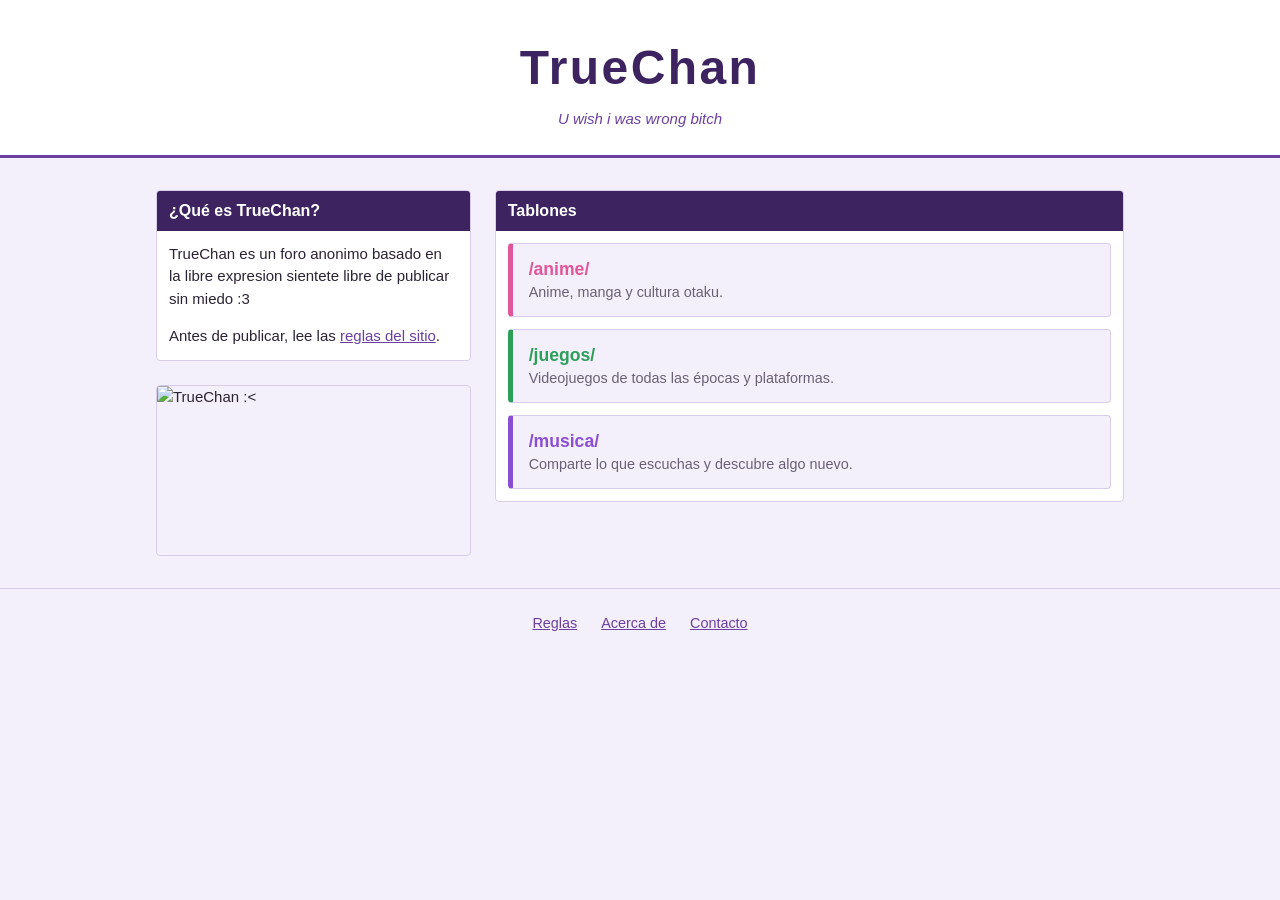
==== index.html @ 0655dd9c "Página de inicio de TrueChan Version 1.0" ====
<!DOCTYPE html>
<!-- lang="es" le dice al navegador y a lectores de pantalla que la página está en español -->
<html lang="es">
<head>
  <!-- Codificación de caracteres: permite usar tildes, ñ y ¿? sin problemas -->
  <meta charset="UTF-8">
  <!-- Hace que la página se adapte al ancho real del móvil (necesario para la media query) -->
  <meta name="viewport" content="width=device-width, initial-scale=1.0">
  <title>TrueChan — U wish i was wrong bitch</title>
  <!-- Enlazamos la hoja de estilos externa -->
  <link rel="stylesheet" href="styles.css">
</head>
<body>

  <!-- ===== BANNER ===== -->
  <!-- <header> es la cabecera de la página: logo/nombre y lema -->
  <header class="banner">
    <h1 class="banner-nombre">TrueChan</h1>
    <p class="banner-lema">U wish i was wrong bitch</p>
  </header>

  <!-- ===== CONTENIDO PRINCIPAL ===== -->
  <!-- <main> contiene lo principal de la página. La clase "grid" lo divide en dos columnas -->
  <main class="grid">

    <!-- Columna izquierda: un contenedor que apila dos cajas una encima de otra.
         Sin él, la caja nueva caería en otra fila del grid principal. -->
    <div class="columna">

    <!-- Primera caja: "caja con encabezado" -->
    <!-- <section> agrupa contenido relacionado con su propio título -->
    <section class="caja">
      <h2 class="caja-titulo">¿Qué es TrueChan?</h2>
      <div class="caja-cuerpo">
        <p>
         TrueChan es un foro anonimo basado en la libre expresion
          sientete libre de publicar sin miedo :3
        </p>
        <p>Antes de publicar, lee las <a href="/reglas">reglas del sitio</a>.</p>
      </div>
    </section>

    <!-- Segunda caja: vacía, para una imagen. Mide lo mismo que la de arriba.
         <figure> es la etiqueta semántica para imágenes (y otros contenidos ilustrativos).
         Para poner tu imagen, borra el comentario de abajo y cambia la ruta:
         <img src="imagenes/mi-imagen.png" alt="Describe aquí lo que muestra la imagen">
         El "alt" es obligatorio: lo leen los lectores de pantalla y se muestra si la imagen falla. -->
    <figure class="caja caja-imagen">
     <img src="https://media4.giphy.com/media/v1.Y2lkPTc5MGI3NjExanp6YTQwdWRsMWh0MG5zYTI3dnRqenlkd25pMmg5djcwZjF3dzIwdyZlcD12MV9pbnRlcm5hbF9naWZfYnlfaWQmY3Q9Zw/lkbNG2zqzHZUA/giphy.gif" alt="TrueChan :<">
    </figure>
    </div>



    <!-- Columna derecha: la misma caja reutilizada, ahora con los tablones -->
    <section class="caja">
      <h2 class="caja-titulo">Tablones</h2>
      <!-- <nav> porque estas tarjetas sirven para navegar a otras secciones del sitio -->
      <nav class="caja-cuerpo tablones" aria-label="Lista de tablones">

        <!-- Cada tarjeta es un <a> entero: se puede hacer clic en cualquier parte.
             La clase tablero-* solo define el color de acento (ver styles.css) -->
        <a class="tarjeta tablero-anime" href="/anime/">
          <span class="tarjeta-nombre">/anime/</span>
          <span class="tarjeta-desc">Anime, manga y cultura otaku.</span>
        </a>

        <a class="tarjeta tablero-juegos" href="/juegos/">
          <span class="tarjeta-nombre">/juegos/</span>
          <span class="tarjeta-desc">Videojuegos de todas las épocas y plataformas.</span>
        </a>

        <a class="tarjeta tablero-musica" href="/musica/">
          <span class="tarjeta-nombre">/musica/</span>
          <span class="tarjeta-desc">Comparte lo que escuchas y descubre algo nuevo.</span>
        </a>

      </nav>
    </section>

  </main>

  <!-- ===== PIE DE PÁGINA ===== -->
  <footer class="pie">
    <nav aria-label="Enlaces del sitio">
      <a href="/reglas">Reglas</a>
      <a href="/acerca">Acerca de</a>
      <a href="/contacto">Contacto</a>
    </nav>
  </footer>

</body>
</html>
---- styles.css ----
/* =========================================================
   1. VARIABLES GLOBALES
   :root es la raíz del documento. Las variables (--nombre)
   definidas aquí se pueden usar en todo el CSS con var(--nombre).
   Así, si quieres cambiar un color, lo cambias en un solo sitio.
   ========================================================= */
:root {
  --fondo: #f4f0fb;          /* lavanda muy suave para el fondo */
  --superficie: #ffffff;     /* fondo claro de las cajas */
  --morado: #6b3fa0;         /* acento principal */
  --morado-oscuro: #3d2360;  /* barras de título y banner */
  --texto: #2b2233;          /* texto principal (casi negro) */
  --texto-suave: #6a6075;    /* texto secundario */
  --borde: #d9cdea;          /* bordes finos */
  --acento: var(--morado);   /* acento por defecto; cada tablón lo cambia */
}

/* =========================================================
   2. ESTILOS BASE
   ========================================================= */

/* box-sizing: border-box hace que padding y borde se incluyan
   en el ancho del elemento. Evita sorpresas al medir cajas. */
*,
*::before,
*::after {
  box-sizing: border-box;
}

body {
  margin: 0;
  background: var(--fondo);
  color: var(--texto);
  /* Fuentes del sistema, sencillas, como un imageboard clásico */
  font-family: Verdana, Arial, Helvetica, sans-serif;
  font-size: 15px;
  line-height: 1.5;
}

a {
  color: var(--morado);
}

a:hover {
  color: var(--morado-oscuro);
}

/* =========================================================
   3. BANNER (header)
   ========================================================= */
.banner {
  text-align: center;
  padding: 2rem 1rem 1.5rem;
  border-bottom: 3px solid var(--morado);
  background: var(--superficie);
}

.banner-nombre {
  margin: 0;
  font-size: 3rem;            /* nombre grande */
  color: var(--morado-oscuro);
  letter-spacing: 0.05em;
}

.banner-lema {
  margin: 0.25rem 0 0;
  font-style: italic;
  color: var(--morado);
}

/* =========================================================
   4. GRID PRINCIPAL (main)
   display: grid convierte al contenedor en una cuadrícula.
   grid-template-columns: 1fr 2fr = dos columnas; la derecha
   ocupa el doble que la izquierda (fr = "fracción" del espacio).
   gap = separación entre columnas y filas.
   ========================================================= */
.grid {
  display: grid;
  grid-template-columns: 1fr 2fr;
  gap: 1.5rem;
  max-width: 1000px;          /* no se estira infinito en pantallas grandes */
  margin: 2rem auto;          /* "auto" a los lados = centrado */
  padding: 0 1rem;
  align-items: start;         /* cada caja mide lo que su contenido, no se estira */
}

/* Media query: estas reglas solo se aplican si la pantalla
   mide menos de 768px (móviles). Pasamos a una sola columna. */
@media (max-width: 767px) {
  .grid {
    grid-template-columns: 1fr;
  }

  .banner-nombre {
    font-size: 2.25rem;
  }
}

/* =========================================================
   5. COMPONENTE REUTILIZABLE: "caja con encabezado"
   Se define una sola vez. Cualquier elemento con estas clases
   tendrá el mismo aspecto: barra oscura arriba, cuerpo claro.
   ========================================================= */
.caja {
  background: var(--superficie);
  border: 1px solid var(--borde);
  border-radius: 4px;
  overflow: hidden;           /* recorta la barra para respetar las esquinas redondeadas */
}

.caja-titulo {
  margin: 0;
  padding: 0.5rem 0.75rem;
  background: var(--morado-oscuro);
  color: #ffffff;
  font-size: 1rem;
}

.caja-cuerpo {
  padding: 0.75rem;
}

/* Quita el margen extra del primer y último párrafo dentro de la caja */
.caja-cuerpo > :first-child { margin-top: 0; }
.caja-cuerpo > :last-child  { margin-bottom: 0; }

/* =========================================================
   5b. COLUMNA IZQUIERDA + CAJA DE IMAGEN
   ========================================================= */

/* La columna es un grid de una sola columna.
   grid-auto-rows: 1fr hace que TODAS las filas midan lo mismo:
   la más alta marca la altura y las demás se igualan a ella.
   Por eso la caja de imagen mide igual que "¿Qué es TrueChan?". */
.columna {
  display: grid;
  grid-auto-rows: 1fr;
  gap: 1.5rem;
}

.caja-imagen {
  margin: 0;                  /* <figure> trae márgenes por defecto; los quitamos */
  position: relative;         /* punto de referencia para posicionar la imagen dentro */
  background: transparent;    /* sin relleno: solo se ve el contorno */
  border: 1px solid var(--borde);  /* mismo contorno que las otras cajas */
}

/* La imagen llena la caja sin cambiar su tamaño.
   position: absolute + inset: 0 la estira a los 4 bordes de la caja,
   así una imagen enorme no hace crecer la caja.
   object-fit: cover la recorta para rellenar sin deformarse. */
.caja-imagen img {
  position: absolute;
  inset: 0;
  width: 100%;
  height: 100%;
  object-fit: cover;
}

/* =========================================================
   6. TARJETAS DE TABLONES
   ========================================================= */

/* Contenedor de las tarjetas: las apila con separación */
.tablones {
  display: flex;
  flex-direction: column;
  gap: 0.75rem;
}

/* Cada clase de tablón solo redefine la variable --acento.
   Las variables CSS se "heredan", así que todo lo que use
   var(--acento) dentro de esa tarjeta tomará su color. */
.tablero-anime  { --acento: #e0569b; }  /* rosa */
.tablero-juegos { --acento: #2e9e5b; }  /* verde */
.tablero-musica { --acento: #8a4fd1; }  /* morado */

.tarjeta {
  display: block;             /* el <a> ocupa todo el ancho, no solo el texto */
  padding: 0.75rem 1rem;
  background: var(--fondo);
  border: 1px solid var(--borde);
  border-left: 5px solid var(--acento);   /* el borde de color del tablón */
  border-radius: 4px;
  color: var(--texto);
  text-decoration: none;      /* quita el subrayado típico de los enlaces */
  /* transition anima suavemente los cambios del :hover */
  transition: background-color 0.15s, border-color 0.15s, transform 0.15s;
}

.tarjeta-nombre {
  display: block;
  font-weight: bold;
  font-size: 1.1rem;
  color: var(--acento);
}

.tarjeta-desc {
  display: block;
  color: var(--texto-suave);
  font-size: 0.9rem;
}

/* :hover = cuando el ratón está encima.
   :focus-visible = cuando se llega con el teclado (Tab), para accesibilidad. */
.tarjeta:hover,
.tarjeta:focus-visible {
  background: var(--superficie);
  border-color: var(--acento);            /* todo el borde toma el color del tablón */
  color: var(--texto);
  transform: translateX(4px);             /* pequeño desplazamiento a la derecha */
  outline: none;
}

/* =========================================================
   7. PIE DE PÁGINA (footer)
   ========================================================= */
.pie {
  text-align: center;
  padding: 1.5rem 1rem;
  border-top: 1px solid var(--borde);
  font-size: 0.9rem;
}

.pie nav {
  display: flex;
  justify-content: center;
  flex-wrap: wrap;            /* en pantallas muy estrechas los enlaces bajan de línea */
  gap: 1.5rem;
}
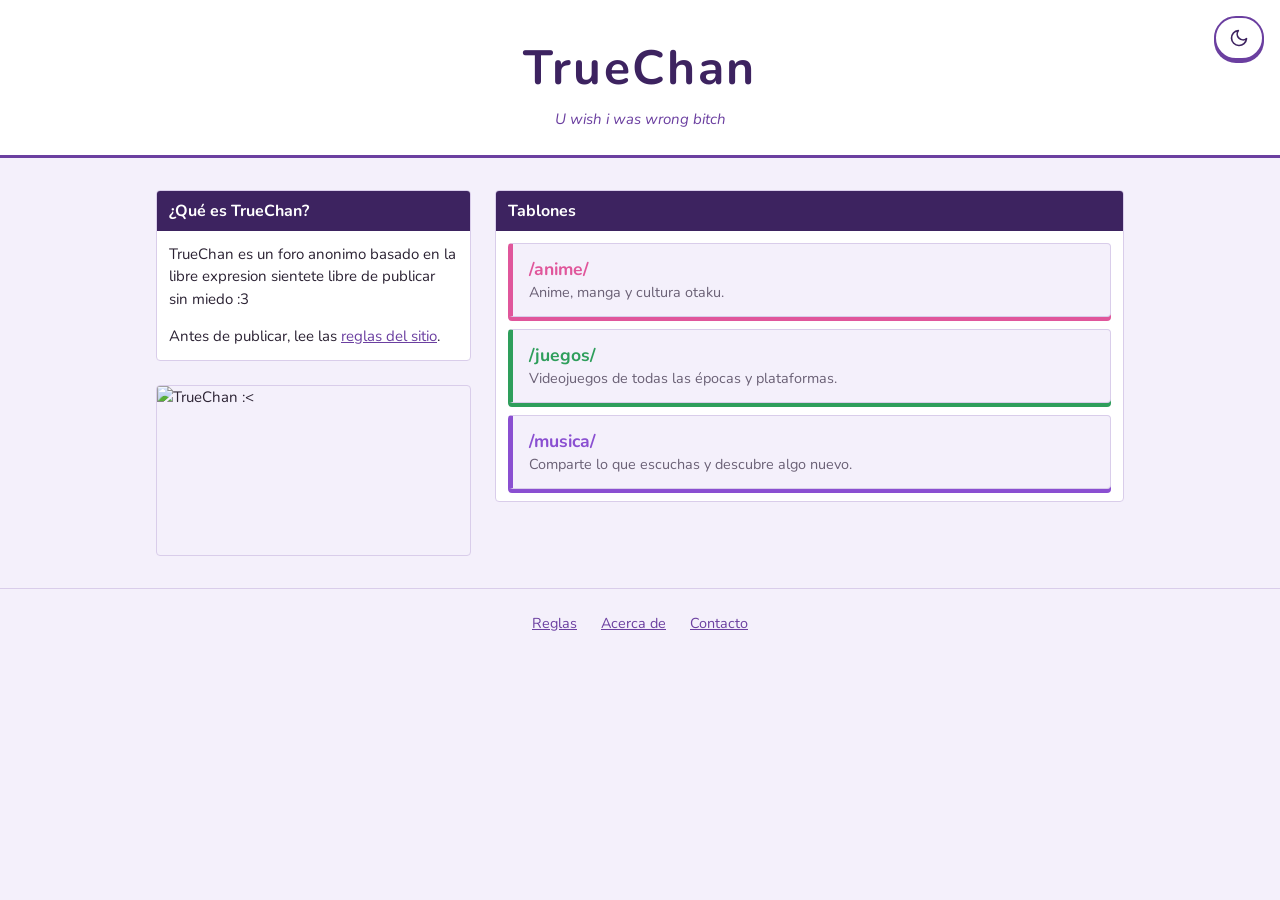
==== commit cd10aa8d: "Creacion de tablones version 1.1 Co-Authored-By: Claude Opus 5.5 <noreply@anthropic.com>" ====
--- a/index.html
+++ b/index.html
@@ -9,12 +9,36 @@
   <title>TrueChan — U wish i was wrong bitch</title>
   <!-- Enlazamos la hoja de estilos externa -->
   <link rel="stylesheet" href="styles.css">
+  <!-- Sin defer a propósito: aplica el tema ANTES de pintar la página,
+       así no se ve un destello del tema equivocado -->
+  <script src="js/tema.js"></script>
 </head>
 <body>
 
   <!-- ===== BANNER ===== -->
   <!-- <header> es la cabecera de la página: logo/nombre y lema -->
   <header class="banner">
+    <!-- Botón de tema. type="button" = no envía formularios.
+         Los SVG son decorativos (aria-hidden); el nombre del botón
+         para lectores de pantalla es el texto de .boton-tema-texto,
+         que el JavaScript cambia según el tema. -->
+    <button type="button" id="boton-tema" class="boton-tema">
+      <span class="boton-tema-iconos" aria-hidden="true">
+        <!-- Luna -->
+        <svg class="icono-luna" viewBox="0 0 24 24" width="20" height="20" fill="none"
+             stroke="currentColor" stroke-width="2" stroke-linecap="round" stroke-linejoin="round">
+          <path d="M21 12.79A9 9 0 1 1 11.21 3 7 7 0 0 0 21 12.79z"/>
+        </svg>
+        <!-- Sol -->
+        <svg class="icono-sol" viewBox="0 0 24 24" width="20" height="20" fill="none"
+             stroke="currentColor" stroke-width="2" stroke-linecap="round" stroke-linejoin="round">
+          <circle cx="12" cy="12" r="4"/>
+          <path d="M12 2v2M12 20v2M4.93 4.93l1.41 1.41M17.66 17.66l1.41 1.41M2 12h2M20 12h2M4.93 19.07l1.41-1.41M17.66 6.34l1.41-1.41"/>
+        </svg>
+      </span>
+      <span class="boton-tema-texto">Modo oscuro</span>
+    </button>
+
     <h1 class="banner-nombre">TrueChan</h1>
     <p class="banner-lema">U wish i was wrong bitch</p>
   </header>
@@ -60,17 +84,17 @@
 
         <!-- Cada tarjeta es un <a> entero: se puede hacer clic en cualquier parte.
              La clase tablero-* solo define el color de acento (ver styles.css) -->
-        <a class="tarjeta tablero-anime" href="/anime/">
+        <a class="tarjeta tablero-anime" href="anime/index.html">
           <span class="tarjeta-nombre">/anime/</span>
           <span class="tarjeta-desc">Anime, manga y cultura otaku.</span>
         </a>
 
-        <a class="tarjeta tablero-juegos" href="/juegos/">
+        <a class="tarjeta tablero-juegos" href="juegos/index.html">
           <span class="tarjeta-nombre">/juegos/</span>
           <span class="tarjeta-desc">Videojuegos de todas las épocas y plataformas.</span>
         </a>
 
-        <a class="tarjeta tablero-musica" href="/musica/">
+        <a class="tarjeta tablero-musica" href="musica/index.html">
           <span class="tarjeta-nombre">/musica/</span>
           <span class="tarjeta-desc">Comparte lo que escuchas y descubre algo nuevo.</span>
         </a>
--- a/styles.css
+++ b/styles.css
@@ -13,6 +13,65 @@
   --texto-suave: #6a6075;    /* texto secundario */
   --borde: #d9cdea;          /* bordes finos */
   --acento: var(--morado);   /* acento por defecto; cada tablón lo cambia */
+  --barra: var(--morado-oscuro);   /* fondo de las barras de título y botones */
+  --texto-barra: #ffffff;          /* texto encima de esas barras */
+  --titulo: var(--morado-oscuro);  /* color de los títulos grandes */
+  --error: #c0392b;                /* mensajes de error */
+  --greentext: #789922;            /* líneas que empiezan por ">" */
+  /* color-scheme avisa al navegador del tema: así pinta los campos
+     de formulario y las barras de scroll a juego */
+  color-scheme: light;
+}
+
+/* ---------- MODO OSCURO ----------
+   Cuando el JavaScript pone data-tema="oscuro" en <html>,
+   estas variables sustituyen a las de arriba. Como todo el CSS
+   usa var(--...), la página entera cambia de color sola. */
+:root[data-tema="oscuro"] {
+  --fondo: #16111d;          /* casi negro con un toque morado */
+  --superficie: #221a2d;     /* cajas un poco más claras que el fondo */
+  --morado: #b791ea;         /* morado más claro para que se lea sobre oscuro */
+  --texto: #ece6f3;          /* texto casi blanco */
+  --texto-suave: #a99bb8;
+  --borde: #3a2e4a;
+  --barra: #3d2360;
+  --titulo: #d9c6f7;         /* títulos en lavanda clara */
+  --error: #ff7b6b;
+  --greentext: #a8c65a;
+  color-scheme: dark;
+}
+
+/* Los colores de los tablones, un poco más claros en modo oscuro
+   para que no se pierdan sobre el fondo */
+:root[data-tema="oscuro"] .tablero-anime  { --acento: #f07ab5; }
+:root[data-tema="oscuro"] .tablero-juegos { --acento: #4cc47f; }
+:root[data-tema="oscuro"] .tablero-musica { --acento: #a97ff0; }
+
+/* =========================================================
+   1b. FUENTE PROPIA (Nunito)
+   @font-face "registra" una fuente: le damos un nombre y le
+   decimos dónde está el archivo. Después se usa en font-family
+   como cualquier otra. La ruta es relativa a ESTE archivo CSS,
+   por eso funciona también desde /anime/, /juegos/ y /musica/.
+   Servirla desde nuestra web (y no desde Google Fonts) evita
+   que un tercero vea la IP de quien visita TrueChan.
+   ========================================================= */
+@font-face {
+  font-family: "Nunito";
+  src: url("fuentes/nunito.woff2") format("woff2");
+  font-weight: 200 1000;      /* fuente variable: un archivo con todos los grosores */
+  font-style: normal;
+  font-display: swap;         /* mientras carga, muestra el texto con la fuente de respaldo */
+}
+
+/* La misma familia en cursiva: el navegador la elige solo
+   cuando algo lleva font-style: italic (como el lema del banner) */
+@font-face {
+  font-family: "Nunito";
+  src: url("fuentes/nunito-cursiva.woff2") format("woff2");
+  font-weight: 200 1000;
+  font-style: italic;
+  font-display: swap;
 }
 
 /* =========================================================
@@ -31,18 +90,28 @@
   margin: 0;
   background: var(--fondo);
   color: var(--texto);
-  /* Fuentes del sistema, sencillas, como un imageboard clásico */
-  font-family: Verdana, Arial, Helvetica, sans-serif;
+  /* Nunito primero; si fallara, fuentes redondeadas del sistema
+     (ui-rounded = la redondeada de Apple) y al final cualquier sans-serif */
+  font-family: "Nunito", ui-rounded, "Varela Round", Verdana, sans-serif;
   font-size: 15px;
   line-height: 1.5;
 }
 
+/* Al cambiar de tema, los colores se funden en 0.3s en vez de saltar */
+body,
+.banner,
+.caja,
+.hilo,
+.pie {
+  transition: background-color 0.3s, color 0.3s, border-color 0.3s;
+}
+
 a {
   color: var(--morado);
 }
 
 a:hover {
-  color: var(--morado-oscuro);
+  color: var(--titulo);
 }
 
 /* =========================================================
@@ -58,7 +127,7 @@
 .banner-nombre {
   margin: 0;
   font-size: 3rem;            /* nombre grande */
-  color: var(--morado-oscuro);
+  color: var(--titulo);
   letter-spacing: 0.05em;
 }
 
@@ -112,8 +181,8 @@
 .caja-titulo {
   margin: 0;
   padding: 0.5rem 0.75rem;
-  background: var(--morado-oscuro);
-  color: #ffffff;
+  background: var(--barra);
+  color: var(--texto-barra);
   font-size: 1rem;
 }
 
@@ -185,8 +254,12 @@
   border-radius: 4px;
   color: var(--texto);
   text-decoration: none;      /* quita el subrayado típico de los enlaces */
-  /* transition anima suavemente los cambios del :hover */
-  transition: background-color 0.15s, border-color 0.15s, transform 0.15s;
+  /* Sombra sólida (sin difuminar) justo debajo, del color del tablón.
+     Valores: desplazamiento-x desplazamiento-y difuminado color.
+     Hace que la tarjeta parezca un botón con "grosor". */
+  box-shadow: 0 4px 0 var(--acento);
+  /* transition anima suavemente los cambios del :hover y del :active */
+  transition: background-color 0.15s, border-color 0.15s, transform 0.1s, box-shadow 0.1s;
 }
 
 .tarjeta-nombre {
@@ -213,6 +286,27 @@
   outline: none;
 }
 
+/* :active = MIENTRAS el botón del ratón está pulsado sobre la tarjeta.
+   La tarjeta baja 4px (translateY) y la sombra desaparece:
+   parece que el botón se hunde. Al soltar, vuelve a su sitio. */
+.tarjeta:active {
+  transform: translate(4px, 4px);         /* mantiene el desplazamiento del hover y baja */
+  box-shadow: 0 0 0 var(--acento);        /* sombra a 0 = botón "hundido" */
+  transition-duration: 0.05s;             /* hundirse es más rápido que subir */
+}
+
+/* Accesibilidad: si el usuario pidió "reducir movimiento" en su sistema,
+   quitamos los desplazamientos y dejamos solo los cambios de color. */
+@media (prefers-reduced-motion: reduce) {
+  .tarjeta,
+  .tarjeta:hover,
+  .tarjeta:focus-visible,
+  .tarjeta:active {
+    transform: none;
+    transition: background-color 0.15s, border-color 0.15s;
+  }
+}
+
 /* =========================================================
    7. PIE DE PÁGINA (footer)
    ========================================================= */
@@ -229,3 +323,310 @@
   flex-wrap: wrap;            /* en pantallas muy estrechas los enlaces bajan de línea */
   gap: 1.5rem;
 }
+
+/* =========================================================
+   8. PÁGINA DE TABLÓN (anime/index.html y futuros tablones)
+   El <body> lleva la clase tablero-*, así que var(--acento)
+   aquí vale el color del tablón (rosa en /anime/).
+   ========================================================= */
+
+/* El banner del tablón usa el color del tablón en la línea inferior */
+.banner-tablon {
+  border-bottom-color: var(--acento);
+}
+
+.banner-tablon .banner-nombre {
+  color: var(--acento);
+}
+
+.banner-migas {
+  font-size: 0.85rem;
+  color: var(--texto-suave);
+  margin-bottom: 0.5rem;
+}
+
+/* Contenedor principal: una sola columna centrada */
+.tablon {
+  display: grid;
+  gap: 1.5rem;
+  max-width: 1000px;
+  margin: 2rem auto;
+  padding: 0 1rem;
+}
+
+/* ---------- Formulario ----------
+   Grid de 2 columnas: a la izquierda las etiquetas (max-content =
+   lo que mida la etiqueta más larga), a la derecha los campos. */
+.formulario {
+  display: grid;
+  grid-template-columns: max-content 1fr;
+  gap: 0.5rem 0.75rem;        /* separación: filas columnas */
+  align-items: center;
+  max-width: 600px;
+}
+
+.formulario label {
+  font-weight: bold;
+  font-size: 0.9rem;
+}
+
+.formulario input[type="text"],
+.formulario textarea {
+  width: 100%;
+  padding: 0.4rem 0.5rem;
+  border: 1px solid var(--borde);
+  border-radius: 4px;
+  font: inherit;              /* los campos no heredan la fuente por defecto */
+  color: var(--texto);
+  background: var(--superficie);
+}
+
+.formulario textarea {
+  min-height: 6rem;
+  resize: vertical;           /* solo se puede estirar hacia abajo */
+}
+
+/* Borde de color al escribir en un campo */
+.formulario input:focus-visible,
+.formulario textarea:focus-visible {
+  outline: 2px solid var(--acento);
+  outline-offset: 1px;
+}
+
+/* El botón y los mensajes van en la columna de los campos */
+.formulario-acciones {
+  grid-column: 2;
+}
+
+.boton {
+  padding: 0.45rem 1.1rem;
+  background: var(--barra);
+  color: var(--texto-barra);
+  border: none;
+  border-radius: 4px;
+  font: inherit;
+  font-weight: bold;
+  cursor: pointer;            /* manita al pasar el ratón */
+}
+
+.boton:hover,
+.boton:focus-visible {
+  background: var(--acento);
+}
+
+.formulario-ayuda {
+  font-size: 0.8rem;
+  color: var(--texto-suave);
+  margin: 0.5rem 0 0;
+}
+
+.formulario-error {
+  color: var(--error);
+  font-weight: bold;
+  margin: 0.25rem 0 0;
+}
+
+/* ---------- Lista de hilos ---------- */
+.seccion-titulo {
+  margin: 0 0 0.75rem;
+  padding-bottom: 0.25rem;
+  border-bottom: 2px solid var(--acento);
+  color: var(--titulo);
+  font-size: 1.2rem;
+}
+
+.sin-hilos {
+  color: var(--texto-suave);
+  font-style: italic;
+}
+
+.lista-hilos {
+  display: flex;
+  flex-direction: column;
+  gap: 1rem;
+}
+
+/* Cada hilo: imagen a la izquierda, texto a la derecha (flex) */
+.hilo {
+  display: flex;
+  gap: 1rem;
+  align-items: flex-start;
+  padding: 0.75rem;
+  background: var(--superficie);
+  border: 1px solid var(--borde);
+  border-left: 5px solid var(--acento);
+  border-radius: 4px;
+}
+
+.hilo-imagen {
+  margin: 0;
+  flex-shrink: 0;             /* la imagen no se encoge si el texto es largo */
+}
+
+.hilo-imagen img {
+  display: block;
+  max-width: 200px;
+  max-height: 200px;
+  border: 1px solid var(--borde);
+}
+
+.hilo-contenido {
+  flex: 1;
+  min-width: 0;               /* permite que el texto largo se corte bien */
+}
+
+.hilo-cabecera {
+  display: flex;
+  flex-wrap: wrap;
+  gap: 0.5rem;
+  font-size: 0.85rem;
+  color: var(--texto-suave);
+}
+
+.hilo-asunto {
+  color: var(--acento);
+  font-weight: bold;
+}
+
+.hilo-nombre {
+  color: var(--titulo);
+  font-weight: bold;
+}
+
+.hilo-comentario {
+  margin: 0.5rem 0 0;
+  overflow-wrap: anywhere;    /* corta palabras larguísimas (p. ej. "aaaaaaaa...") */
+}
+
+/* Texto verde clásico de imageboard para las líneas que empiezan por ">" */
+.greentext {
+  color: var(--greentext);
+}
+
+/* ---------- Móvil ---------- */
+@media (max-width: 767px) {
+  .formulario {
+    grid-template-columns: 1fr;   /* etiqueta encima del campo */
+  }
+
+  .formulario-acciones {
+    grid-column: auto;
+  }
+
+  .hilo {
+    flex-direction: column;       /* imagen arriba, texto debajo */
+  }
+
+  .hilo-imagen img {
+    max-width: 100%;
+  }
+}
+
+/* =========================================================
+   9. BOTÓN DE MODO OSCURO / CLARO
+   ========================================================= */
+.boton-tema {
+  /* position: fixed lo "pega" a la ventana: se queda en la
+     esquina superior derecha aunque hagas scroll */
+  position: fixed;
+  top: 1rem;
+  right: 1rem;
+  z-index: 10;                /* por encima del resto de elementos */
+
+  display: flex;
+  align-items: center;
+  gap: 0;                     /* sin hueco mientras está plegado */
+  height: 2.75rem;
+  padding: 0 0.8rem;
+  border: 2px solid var(--acento);
+  border-radius: 999px;       /* radio enorme = forma de píldora */
+  background: var(--superficie);
+  color: var(--titulo);
+  font: inherit;
+  font-weight: bold;
+  cursor: pointer;
+  box-shadow: 0 3px 0 var(--acento);   /* mismo efecto botón que las tarjetas */
+  transition: gap 0.35s, background-color 0.3s, color 0.3s,
+              transform 0.1s, box-shadow 0.1s;
+}
+
+/* Caja de los iconos: los dos SVG se colocan uno ENCIMA del otro */
+.boton-tema-iconos {
+  position: relative;
+  width: 20px;
+  height: 20px;
+  flex-shrink: 0;
+}
+
+.boton-tema-iconos svg {
+  position: absolute;
+  inset: 0;
+  transition: transform 0.5s ease, opacity 0.3s;
+}
+
+/* Modo claro: se ve la luna (pulsa para ir a oscuro); el sol está
+   escondido: girado, encogido a 0 y transparente */
+.icono-sol {
+  opacity: 0;
+  transform: rotate(-90deg) scale(0);
+}
+
+/* Modo oscuro: se invierten. El cambio se anima gracias a transition:
+   uno gira hacia fuera mientras el otro gira hacia dentro */
+:root[data-tema="oscuro"] .icono-sol {
+  opacity: 1;
+  transform: rotate(0) scale(1);
+}
+
+:root[data-tema="oscuro"] .icono-luna {
+  opacity: 0;
+  transform: rotate(90deg) scale(0);
+}
+
+/* ----- Animación de despliegue -----
+   El texto empieza con ancho máximo 0 (invisible). Al pasar el
+   ratón o llegar con Tab, crece hasta 10rem y el botón se estira.
+   Se anima max-width porque "width: auto" no se puede animar. */
+.boton-tema-texto {
+  max-width: 0;
+  overflow: hidden;           /* lo que no cabe, no se ve */
+  white-space: nowrap;        /* el texto no salta de línea mientras crece */
+  opacity: 0;
+  transition: max-width 0.35s ease, opacity 0.25s;
+}
+
+.boton-tema:hover,
+.boton-tema:focus-visible {
+  gap: 0.5rem;                /* aparece el hueco entre icono y texto */
+}
+
+.boton-tema:hover .boton-tema-texto,
+.boton-tema:focus-visible .boton-tema-texto {
+  max-width: 10rem;
+  opacity: 1;
+}
+
+.boton-tema:focus-visible {
+  outline: 2px solid var(--acento);
+  outline-offset: 3px;
+}
+
+/* Al pulsarlo se hunde, como las tarjetas */
+.boton-tema:active {
+  transform: translateY(3px);
+  box-shadow: 0 0 0 var(--acento);
+}
+
+/* Accesibilidad: sin movimiento si el usuario lo pidió */
+@media (prefers-reduced-motion: reduce) {
+  body,
+  .banner,
+  .caja,
+  .hilo,
+  .pie,
+  .boton-tema,
+  .boton-tema-iconos svg,
+  .boton-tema-texto {
+    transition: none;
+  }
+}
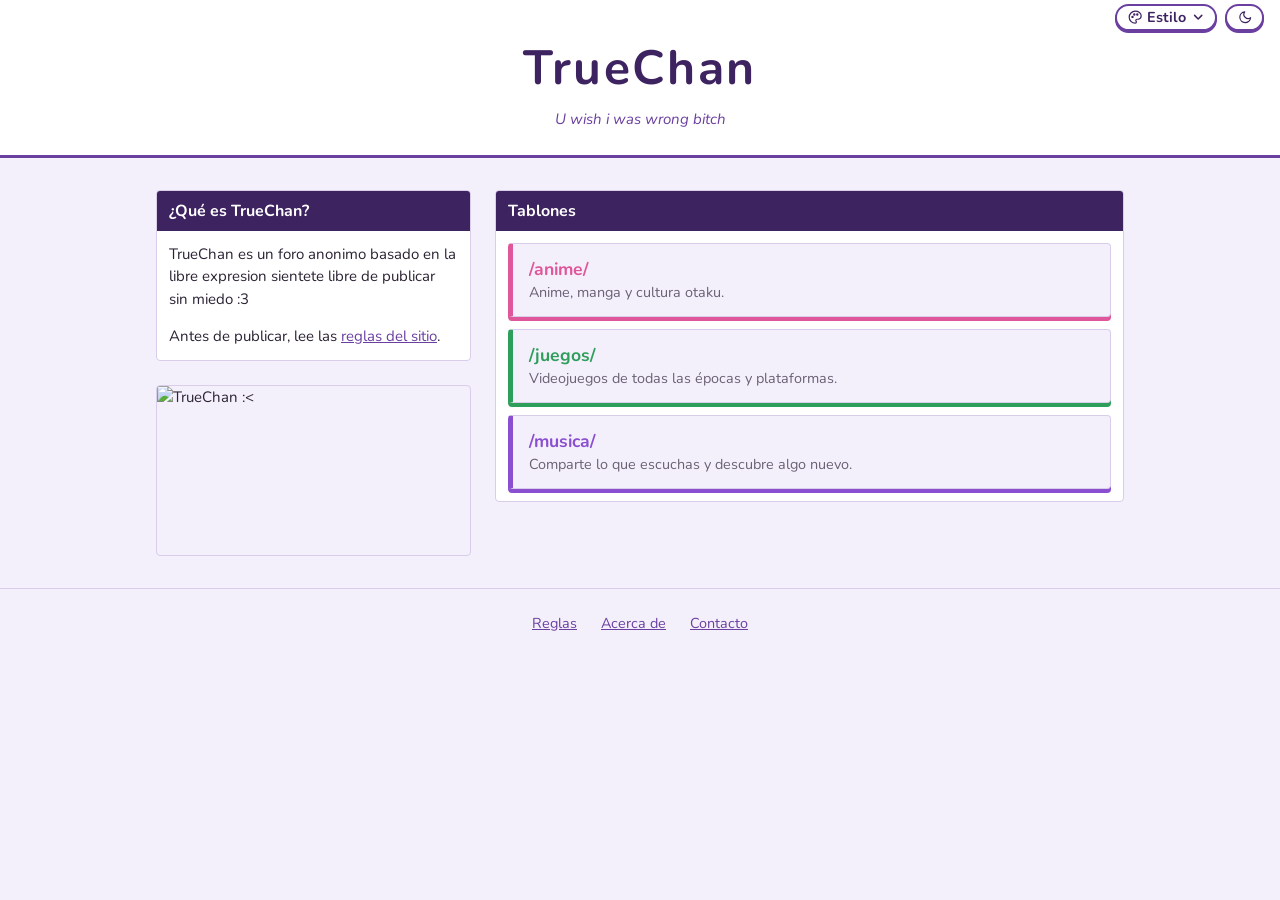
==== commit 7035f795: "Cambios en hilo y coneccion a supabase version 1.2 Co-Authored-By: Claude Opus 5.5 <noreply@anthropi" ====
--- a/index.html
+++ b/index.html
@@ -12,32 +12,64 @@
   <!-- Sin defer a propósito: aplica el tema ANTES de pintar la página,
        así no se ve un destello del tema equivocado -->
   <script src="js/tema.js"></script>
+  <!-- Igual que tema.js: sin defer para aplicar el estilo antes de pintar -->
+  <script src="js/estilo.js"></script>
 </head>
 <body>
 
   <!-- ===== BANNER ===== -->
   <!-- <header> es la cabecera de la página: logo/nombre y lema -->
   <header class="banner">
-    <!-- Botón de tema. type="button" = no envía formularios.
-         Los SVG son decorativos (aria-hidden); el nombre del botón
-         para lectores de pantalla es el texto de .boton-tema-texto,
-         que el JavaScript cambia según el tema. -->
-    <button type="button" id="boton-tema" class="boton-tema">
-      <span class="boton-tema-iconos" aria-hidden="true">
-        <!-- Luna -->
-        <svg class="icono-luna" viewBox="0 0 24 24" width="20" height="20" fill="none"
-             stroke="currentColor" stroke-width="2" stroke-linecap="round" stroke-linejoin="round">
-          <path d="M21 12.79A9 9 0 1 1 11.21 3 7 7 0 0 0 21 12.79z"/>
-        </svg>
-        <!-- Sol -->
-        <svg class="icono-sol" viewBox="0 0 24 24" width="20" height="20" fill="none"
-             stroke="currentColor" stroke-width="2" stroke-linecap="round" stroke-linejoin="round">
-          <circle cx="12" cy="12" r="4"/>
-          <path d="M12 2v2M12 20v2M4.93 4.93l1.41 1.41M17.66 17.66l1.41 1.41M2 12h2M20 12h2M4.93 19.07l1.41-1.41M17.66 6.34l1.41-1.41"/>
-        </svg>
-      </span>
-      <span class="boton-tema-texto">Modo oscuro</span>
-    </button>
+    <!-- ===== CONTROLES DE LA ESQUINA =====
+         Este contenedor es el que está fijo arriba a la derecha.
+         Dentro van el selector de estilo y el botón de tema, uno al lado del otro. -->
+    <div class="controles-esquina">
+
+      <!-- Selector de estilo: un botón que abre/cierra una lista.
+           aria-expanded dice a los lectores de pantalla si está abierta
+           (el JavaScript lo cambia y el CSS lo usa para animar).
+           aria-controls indica qué elemento abre este botón. -->
+      <div class="selector-estilo">
+        <button type="button" id="boton-estilo" class="boton-estilo"
+                aria-expanded="false" aria-controls="menu-estilos">
+          <!-- Paleta de pintor (decorativa) -->
+          <svg viewBox="0 0 24 24" width="18" height="18" fill="none" aria-hidden="true"
+               stroke="currentColor" stroke-width="2" stroke-linecap="round" stroke-linejoin="round">
+            <path d="M12 2a10 10 0 0 0 0 20c1.1 0 2-.9 2-2 0-.5-.2-1-.5-1.3-.3-.4-.5-.8-.5-1.3 0-1.1.9-2 2-2h2.3A5.7 5.7 0 0 0 22 9.7C22 5.4 17.5 2 12 2z"/>
+            <circle cx="7.5" cy="11.5" r="1"/><circle cx="10.5" cy="7.5" r="1"/><circle cx="15.5" cy="7.5" r="1"/>
+          </svg>
+          Estilo
+          <!-- Flecha: gira al abrir el menú -->
+          <svg class="flecha-estilo" viewBox="0 0 24 24" width="16" height="16" fill="none" aria-hidden="true"
+               stroke="currentColor" stroke-width="2.5" stroke-linecap="round" stroke-linejoin="round">
+            <path d="m6 9 6 6 6-6"/>
+          </svg>
+        </button>
+        <!-- Vacía a propósito: el JavaScript la rellena con los estilos -->
+        <ul id="menu-estilos" class="menu-estilos"></ul>
+      </div>
+
+      <!-- Botón de tema. type="button" = no envía formularios.
+           Los SVG son decorativos (aria-hidden); el nombre del botón
+           para lectores de pantalla es el texto de .boton-tema-texto,
+           que el JavaScript cambia según el tema. -->
+      <button type="button" id="boton-tema" class="boton-tema">
+        <span class="boton-tema-iconos" aria-hidden="true">
+          <!-- Luna -->
+          <svg class="icono-luna" viewBox="0 0 24 24" width="20" height="20" fill="none"
+               stroke="currentColor" stroke-width="2" stroke-linecap="round" stroke-linejoin="round">
+            <path d="M21 12.79A9 9 0 1 1 11.21 3 7 7 0 0 0 21 12.79z"/>
+          </svg>
+          <!-- Sol -->
+          <svg class="icono-sol" viewBox="0 0 24 24" width="20" height="20" fill="none"
+               stroke="currentColor" stroke-width="2" stroke-linecap="round" stroke-linejoin="round">
+            <circle cx="12" cy="12" r="4"/>
+            <path d="M12 2v2M12 20v2M4.93 4.93l1.41 1.41M17.66 17.66l1.41 1.41M2 12h2M20 12h2M4.93 19.07l1.41-1.41M17.66 6.34l1.41-1.41"/>
+          </svg>
+        </span>
+        <span class="boton-tema-texto">Modo oscuro</span>
+      </button>
+    </div>
 
     <h1 class="banner-nombre">TrueChan</h1>
     <p class="banner-lema">U wish i was wrong bitch</p>
--- a/styles.css
+++ b/styles.css
@@ -18,6 +18,7 @@
   --titulo: var(--morado-oscuro);  /* color de los títulos grandes */
   --error: #c0392b;                /* mensajes de error */
   --greentext: #789922;            /* líneas que empiezan por ">" */
+  --tam-barra: 0.9rem;             /* letra de la barra de tablones y de los controles de la esquina */
   /* color-scheme avisa al navegador del tema: así pinta los campos
      de formulario y las barras de scroll a juego */
   color-scheme: light;
@@ -339,6 +340,47 @@
   color: var(--acento);
 }
 
+/* ---------- Barra de tablones (arriba del todo) ----------
+   Estilo clásico de imageboard: [ Inicio ] [ anime / juegos / musica ] */
+.barra-tablones {
+  display: flex;             /* pone "Inicio" y la lista en la misma línea */
+  flex-wrap: wrap;           /* en pantallas estrechas baja a otra línea */
+  gap: 0.5rem;
+  padding: 0.4rem 1rem;
+  font-size: var(--tam-barra);
+  color: var(--texto-suave);
+  background: var(--superficie);
+  border-bottom: 1px solid var(--borde);
+}
+
+/* Quitamos los puntos y márgenes que la lista trae por defecto */
+.barra-tablones ul {
+  display: flex;
+  flex-wrap: wrap;
+  list-style: none;
+  margin: 0;
+  padding: 0;
+}
+
+/* Corchetes decorativos con ::before / ::after (no son texto real,
+   así los lectores de pantalla no los leen como contenido) */
+.barra-tablones > a::before,
+.barra-tablones ul::before { content: "["; margin-right: 0.3rem; }
+.barra-tablones > a::after,
+.barra-tablones ul::after  { content: "]"; margin-left: 0.3rem; }
+
+/* Separador "/" entre tablones (a partir del segundo <li>) */
+.barra-tablones li + li::before {
+  content: "/";
+  margin: 0 0.3rem;
+}
+
+/* El tablón actual: en negrita y con el color del tablón */
+.barra-tablones a[aria-current="page"] {
+  font-weight: bold;
+  color: var(--acento);
+}
+
 .banner-migas {
   font-size: 0.85rem;
   color: var(--texto-suave);
@@ -525,19 +567,35 @@
 /* =========================================================
    9. BOTÓN DE MODO OSCURO / CLARO
    ========================================================= */
-.boton-tema {
-  /* position: fixed lo "pega" a la ventana: se queda en la
-     esquina superior derecha aunque hagas scroll */
+/* Contenedor de la esquina (selector de estilo + botón de tema).
+   position: fixed lo "pega" a la ventana: se queda en la esquina
+   superior derecha aunque hagas scroll. */
+.controles-esquina {
   position: fixed;
-  top: 1rem;
+  top: 0.25rem;               /* centrado a la altura de la barra de tablones */
   right: 1rem;
   z-index: 10;                /* por encima del resto de elementos */
-
+  display: flex;              /* los dos controles en fila */
+  align-items: flex-start;
+  gap: 0.5rem;
+  /* Misma letra que la barra de tablones. Todo lo de dentro se mide
+     en "em" (1em = este tamaño de letra), así crece o encoge a la vez */
+  font-size: var(--tam-barra);
+}
+
+/* Todos los iconos de la esquina miden lo mismo que el texto (1em).
+   Esto pisa los width/height escritos en el HTML */
+.controles-esquina svg {
+  width: 1em;
+  height: 1em;
+}
+
+.boton-tema {
   display: flex;
   align-items: center;
   gap: 0;                     /* sin hueco mientras está plegado */
-  height: 2.75rem;
-  padding: 0 0.8rem;
+  height: 1.9em;
+  padding: 0 0.7em;
   border: 2px solid var(--acento);
   border-radius: 999px;       /* radio enorme = forma de píldora */
   background: var(--superficie);
@@ -545,7 +603,7 @@
   font: inherit;
   font-weight: bold;
   cursor: pointer;
-  box-shadow: 0 3px 0 var(--acento);   /* mismo efecto botón que las tarjetas */
+  box-shadow: 0 2px 0 var(--acento);   /* mismo efecto botón que las tarjetas */
   transition: gap 0.35s, background-color 0.3s, color 0.3s,
               transform 0.1s, box-shadow 0.1s;
 }
@@ -553,8 +611,8 @@
 /* Caja de los iconos: los dos SVG se colocan uno ENCIMA del otro */
 .boton-tema-iconos {
   position: relative;
-  width: 20px;
-  height: 20px;
+  width: 1em;
+  height: 1em;
   flex-shrink: 0;
 }
 
@@ -613,7 +671,7 @@
 
 /* Al pulsarlo se hunde, como las tarjetas */
 .boton-tema:active {
-  transform: translateY(3px);
+  transform: translateY(2px);
   box-shadow: 0 0 0 var(--acento);
 }
 
@@ -626,7 +684,491 @@
   .pie,
   .boton-tema,
   .boton-tema-iconos svg,
-  .boton-tema-texto {
+  .boton-tema-texto,
+  .boton-estilo,
+  .flecha-estilo,
+  .menu-estilos,
+  .opcion-estilo {
     transition: none;
   }
 }
+
+/* =========================================================
+   10. SELECTOR DE ESTILO (lista desplegable)
+   ========================================================= */
+
+/* position: relative convierte este contenedor en la "referencia"
+   del menú: el menú (absolute) se coloca respecto a él */
+.selector-estilo {
+  position: relative;
+}
+
+/* Mismo aspecto de píldora que el botón de tema */
+.boton-estilo {
+  display: flex;
+  align-items: center;
+  gap: 0.35em;
+  height: 1.9em;
+  padding: 0 0.7em;
+  border: 2px solid var(--acento);
+  border-radius: 999px;
+  background: var(--superficie);
+  color: var(--titulo);
+  font: inherit;
+  font-weight: bold;
+  cursor: pointer;
+  box-shadow: 0 2px 0 var(--acento);
+  transition: background-color 0.3s, color 0.3s, transform 0.1s, box-shadow 0.1s;
+}
+
+.boton-estilo:focus-visible {
+  outline: 2px solid var(--acento);
+  outline-offset: 3px;
+}
+
+.boton-estilo:active {
+  transform: translateY(2px);
+  box-shadow: 0 0 0 var(--acento);
+}
+
+/* La flecha gira media vuelta cuando el menú está abierto.
+   Leemos aria-expanded (lo pone el JS) con un selector de atributo. */
+.flecha-estilo {
+  transition: transform 0.3s ease;
+}
+
+.boton-estilo[aria-expanded="true"] .flecha-estilo {
+  transform: rotate(180deg);
+}
+
+/* ----- El menú desplegable -----
+   Siempre está en la página, pero CERRADO es invisible:
+   transparente, un poco más arriba y un poco más pequeño.
+   Al abrirlo, transition anima esos valores hasta los normales. */
+.menu-estilos {
+  position: absolute;
+  top: calc(100% + 0.6rem);   /* justo debajo del botón, con un hueco */
+  right: 0;                   /* alineado con el borde derecho del botón */
+  min-width: 11rem;
+  margin: 0;
+  padding: 0.4rem;
+  list-style: none;
+  background: var(--superficie);
+  border: 2px solid var(--acento);
+  border-radius: 12px;
+  box-shadow: 0 8px 24px rgb(0 0 0 / 0.18);
+
+  /* Estado cerrado */
+  opacity: 0;
+  transform: translateY(-0.5rem) scale(0.95);
+  transform-origin: top right;   /* crece desde la esquina del botón */
+  visibility: hidden;            /* no se puede pulsar ni llegar con Tab */
+
+  /* Al CERRAR: primero se desvanece (0.25s) y DESPUÉS se oculta
+     (visibility espera 0.25s). Si no, desaparecería de golpe. */
+  transition: opacity 0.2s ease,
+              transform 0.25s cubic-bezier(0.2, 0.8, 0.2, 1),
+              visibility 0s linear 0.25s;
+}
+
+/* Estado abierto: el menú es el hermano (+) del botón expandido */
+.boton-estilo[aria-expanded="true"] + .menu-estilos {
+  opacity: 1;
+  transform: translateY(0) scale(1);
+  visibility: visible;
+  /* Al ABRIR: visibility cambia al instante (sin espera)
+     para que se vea la animación desde el principio */
+  transition: opacity 0.2s ease,
+              transform 0.25s cubic-bezier(0.2, 0.8, 0.2, 1),
+              visibility 0s;
+}
+
+/* Cada opción es un <button> que ocupa todo el ancho */
+.opcion-estilo {
+  display: flex;
+  align-items: center;
+  gap: 0.5rem;
+  width: 100%;
+  padding: 0.5rem 0.7rem;
+  border: 0;
+  border-radius: 8px;
+  background: none;
+  color: var(--texto);
+  font: inherit;
+  text-align: left;
+  cursor: pointer;
+  transition: background-color 0.15s, color 0.15s;
+}
+
+/* Marca ✓ decorativa. Siempre ocupa su hueco (para que los nombres
+   queden alineados) pero solo se ve en la opción activa.
+   El '/ ""' es el "texto alternativo": vacío = los lectores de
+   pantalla no lo leen (ya anuncian "pulsado" por aria-pressed). */
+.opcion-estilo::before {
+  content: "✓" / "";
+  width: 1em;
+  opacity: 0;
+}
+
+.opcion-estilo[aria-pressed="true"] {
+  color: var(--acento);
+  font-weight: bold;
+}
+
+.opcion-estilo[aria-pressed="true"]::before {
+  opacity: 1;
+}
+
+/* color-mix mezcla el acento con transparente: un fondo suave
+   del color del tablón al pasar el ratón */
+.opcion-estilo:hover {
+  background: color-mix(in srgb, var(--acento) 15%, transparent);
+}
+
+.opcion-estilo:focus-visible {
+  outline: 2px solid var(--acento);
+  outline-offset: -2px;
+}
+
+/* =========================================================
+   11. ESTILOS
+   Cada estilo cambia las variables de :root, igual que el modo
+   oscuro. "clasico" es el diseño actual, así que no necesita nada.
+
+   Para añadir uno (ejemplo "yotsuba"):
+   1) En js/estilo.js, dentro de ESTILOS:   yotsuba: 'Yotsuba',
+   2) Aquí, sus colores en modo claro y en modo oscuro:
+
+   :root[data-estilo="yotsuba"] {
+     --fondo: #ffffee;
+     --morado: #800000;
+     ...
+   }
+   :root[data-estilo="yotsuba"][data-tema="oscuro"] {
+     --fondo: #1d1d1d;
+     ...
+   }
+
+   Ojo: el bloque oscuro lleva los DOS atributos. Así es más
+   específico que el del modo claro y gana cuando ambos coinciden.
+   ========================================================= */
+
+/* ---------- Estilo 8 bits (modo claro) ----------
+   Idea: colores de consola retro (rojo NES + beige).
+   Solo cambiamos variables: todo lo que usa var(--...)
+   cambia de color solo. */
+:root[data-estilo="8bits"] {
+  --fondo: #d3c492;            /* beige tipo cartucho viejo */
+  --superficie: #f5edd6;       /* papel claro para las cajas */
+  --morado: #d82800;           /* rojo NES: enlaces y detalles */
+  --morado-oscuro: #202020;    /* casi negro para barras */
+  --texto: #202020;            /* texto casi negro */
+  --texto-suave: #5c5c5c;      /* gris para texto secundario */
+  --borde: #202020;            /* bordes negros gruesos tipo píxel */
+  --acento: var(--morado);     /* por defecto rojo; cada tablón lo cambia abajo */
+  --barra: #202020;            /* barras de título negras */
+  --texto-barra: #f5edd6;      /* texto claro sobre la barra negra */
+  --titulo: #d82800;           /* títulos grandes en rojo */
+  --error: #d82800;
+  --greentext: #306230;        /* verde GameBoy para el ">texto" */
+  color-scheme: light;
+}
+
+/* ---------- Estilo 8 bits (modo oscuro) ----------
+   Idea: arcade de noche (fondo casi negro + verde neón).
+   Lleva los DOS atributos para ganar al bloque claro. */
+:root[data-estilo="8bits"][data-tema="oscuro"] {
+  --fondo: #0f0f1b;            /* azul noche casi negro */
+  --superficie: #1a1c2c;       /* cajas azul oscuro */
+  --morado: #00e436;           /* verde neón: enlaces y detalles */
+  --texto: #e8e8e8;            /* texto casi blanco */
+  --texto-suave: #94b0c2;      /* gris azulado */
+  --borde: #00e436;            /* bordes verdes neón */
+  --barra: #000000;            /* barras negras */
+  --texto-barra: #00e436;      /* texto verde sobre negro */
+  --titulo: #00e436;           /* títulos en verde neón */
+  --error: #ff004d;            /* rojo neón para errores */
+  --greentext: #00e436;
+  color-scheme: dark;
+}
+
+/* Los tablones mantienen su color, pero en versión píxel.
+   En claro son oscuros; en oscuro son neón para que se lean. */
+:root[data-estilo="8bits"] .tablero-anime  { --acento: #ff004d; }  /* rosa arcade */
+:root[data-estilo="8bits"] .tablero-juegos { --acento: #008800; }  /* verde consola */
+:root[data-estilo="8bits"] .tablero-musica { --acento: #7c00d8; }  /* morado arcade */
+:root[data-estilo="8bits"][data-tema="oscuro"] .tablero-anime  { --acento: #ff77a8; }
+:root[data-estilo="8bits"][data-tema="oscuro"] .tablero-juegos { --acento: #00e436; }
+:root[data-estilo="8bits"][data-tema="oscuro"] .tablero-musica { --acento: #b550f0; }
+
+/* ---------- Formas cuadradas tipo píxel ----------
+   El color ya está arriba; aquí quitamos lo redondo y
+   ponemos sombras duras (sin difuminar) y letra monoespaciada. */
+
+/* Letra de máquina: todos los navegadores la tienen,
+   así no hay que descargar ninguna fuente. */
+:root[data-estilo="8bits"] body {
+  font-family: "Courier New", Courier, monospace;
+}
+
+/* Títulos en MAYÚSCULAS con sombra dura de 2 píxeles,
+   como los carteles de los juegos viejos. */
+:root[data-estilo="8bits"] .banner-nombre,
+:root[data-estilo="8bits"] .caja-titulo,
+:root[data-estilo="8bits"] .seccion-titulo,
+:root[data-estilo="8bits"] .tarjeta-nombre {
+  text-transform: uppercase;   /* convierte el texto a mayúsculas */
+  letter-spacing: 0.08em;      /* separa un poco las letras */
+}
+
+/* Sombra de 3px sin difuminar: parece un píxel desplazado */
+:root[data-estilo="8bits"] .banner-nombre {
+  text-shadow: 3px 3px 0 var(--borde);
+}
+
+/* Cajas y tarjetas: esquinas cuadradas, borde grueso
+   y sombra sólida de 4px (el "grosor" del píxel). */
+:root[data-estilo="8bits"] .banner,
+:root[data-estilo="8bits"] .caja,
+:root[data-estilo="8bits"] .hilo,
+:root[data-estilo="8bits"] .tarjeta {
+  border-radius: 0;            /* 0 = esquinas en punta */
+  border-width: 3px;           /* borde más grueso */
+  box-shadow: 4px 4px 0 var(--borde);
+}
+
+/* Botones, menú y campos: también cuadrados */
+:root[data-estilo="8bits"] .boton,
+:root[data-estilo="8bits"] .boton-tema,
+:root[data-estilo="8bits"] .boton-estilo,
+:root[data-estilo="8bits"] .menu-estilos,
+:root[data-estilo="8bits"] .opcion-estilo,
+:root[data-estilo="8bits"] .formulario input[type="text"],
+:root[data-estilo="8bits"] .formulario textarea {
+  border-radius: 0;
+}
+
+/* Los botones píldora (redondos) pasan a ser cuadrados */
+:root[data-estilo="8bits"] .boton-tema,
+:root[data-estilo="8bits"] .boton-estilo {
+  border-width: 3px;
+}
+
+/* Las imágenes se ven "pixeladas" a propósito,
+   como los sprites ampliados de antes. */
+:root[data-estilo="8bits"] img {
+  image-rendering: pixelated;
+}
+
+/* =========================================================
+   12. HILOS: RESPONDER, CITAS, RESPUESTAS E IMÁGENES
+   ========================================================= */
+
+/* Las respuestas no tienen asunto: si el span está vacío (:empty),
+   lo quitamos para que no deje un hueco extra en la cabecera */
+.hilo-asunto:empty {
+  display: none;
+}
+
+/* El número "N.º 123" en la página del hilo es un enlace:
+   que no se vea azul, sino como el resto de la cabecera */
+a.hilo-numero {
+  color: inherit;
+}
+
+/* [Responder]: en el tablón es un <a> y en el hilo un <button>.
+   Quitamos al botón su aspecto de botón para que se vean iguales. */
+.boton-responder {
+  padding: 0;
+  background: none;
+  border: none;
+  font: inherit;
+  color: var(--acento);
+  cursor: pointer;
+  text-decoration: none;
+}
+
+/* Corchetes decorativos, como en la barra de tablones */
+.boton-responder::before { content: "["; color: var(--texto-suave); }
+.boton-responder::after  { content: "]"; color: var(--texto-suave); }
+
+.boton-responder:hover,
+.boton-responder:focus-visible {
+  text-decoration: underline;
+}
+
+/* "3 respuestas" debajo del comentario, en el tablón */
+.hilo-resumen {
+  margin: 0.5rem 0 0;
+  font-size: 0.8rem;
+  color: var(--texto-suave);
+}
+
+/* Citas >>123 */
+.cita {
+  color: var(--acento);
+}
+
+/* Lista de respuestas: un poco metida hacia la derecha,
+   para que se vea que "cuelgan" del OP */
+.respuestas {
+  display: flex;
+  flex-direction: column;
+  align-items: flex-start;    /* cada respuesta mide lo que su contenido */
+  gap: 0.5rem;
+  margin: 0.5rem 0 0 1.5rem;
+}
+
+/* Las respuestas son cajas más discretas que el OP */
+.hilo.respuesta {
+  max-width: 100%;
+  border-left-width: 1px;
+}
+
+/* Miniaturas más pequeñas en las respuestas */
+.respuesta .hilo-imagen img {
+  max-width: 125px;
+  max-height: 125px;
+}
+
+/* :target = el mensaje al que apunta la dirección (#p123).
+   Lo resaltamos para que se vea a dónde has saltado. */
+.hilo:target {
+  outline: 2px dashed var(--acento);
+  outline-offset: 2px;
+}
+
+/* ---------- "(Tú)" y respuestas recibidas ---------- */
+
+/* "(Tú)" junto al nombre de tus mensajes */
+.hilo-tu {
+  color: var(--acento);
+  font-weight: bold;
+}
+
+/* Un mensaje que cita uno tuyo (alguien te ha "tageado"):
+   color-mix mezcla un 10 % del color del tablón con el fondo de la caja */
+.hilo.te-cita {
+  background: color-mix(in srgb, var(--acento) 10%, var(--superficie));
+}
+
+/* "Respuestas: >>7 >>9" debajo de cada mensaje */
+.hilo-respondido {
+  margin: 0.5rem 0 0;
+  font-size: 0.8rem;
+  color: var(--texto-suave);
+}
+
+/* ---------- Imágenes: visor en el centro (clic) ---------- */
+
+/* Cursor de lupa: indica que se puede hacer clic para ampliar */
+.miniatura {
+  cursor: zoom-in;
+}
+
+/* El <dialog> ya sale centrado por defecto (margin: auto).
+   Le quitamos el marco y el fondo blanco: solo se ve la imagen. */
+.visor {
+  padding: 0;
+  border: none;
+  background: transparent;
+  max-width: 95vw;
+  max-height: 95vh;
+  overflow: visible;
+  cursor: zoom-out;           /* clic = cerrar */
+}
+
+/* La imagen cabe siempre en la pantalla (95 % del ancho y del alto,
+   vw y vh = porcentaje del tamaño de la ventana) sin deformarse */
+.visor img {
+  display: block;
+  max-width: 95vw;
+  max-height: 95vh;
+  box-shadow: 0 4px 24px rgb(0 0 0 / 0.5);
+}
+
+/* ::backdrop = la capa que tapa la página detrás del <dialog> */
+.visor::backdrop {
+  background: rgb(0 0 0 / 0.8);
+}
+
+/* Botón × arriba a la derecha de la PANTALLA (fixed), no de la imagen */
+.visor-cerrar {
+  position: fixed;
+  top: 1rem;
+  right: 1rem;
+  width: 2.5rem;
+  height: 2.5rem;
+  border: none;
+  border-radius: 50%;
+  background: var(--barra);
+  color: var(--texto-barra);
+  font-size: 1.5rem;
+  line-height: 1;
+  cursor: pointer;
+}
+
+.visor-cerrar:hover,
+.visor-cerrar:focus-visible {
+  background: var(--acento);
+}
+
+/* :has() = "que contenga". Mientras el visor está abierto ([open]),
+   la página de detrás no hace scroll */
+body:has(.visor[open]) {
+  overflow: hidden;
+}
+
+/* ---------- Imágenes: vista previa al pasar el ratón ---------- */
+
+/* Centrada en la pantalla:
+   - position: fixed = se coloca respecto a la ventana, no a la página
+   - top/left 50% pone su esquina superior izquierda en el centro...
+   - ...y translate(-50%, -50%) la mueve atrás la mitad de SU tamaño,
+     así el centro de la imagen queda justo en el centro de la pantalla
+   pointer-events: none = el ratón la "atraviesa"; si no, al aparecer
+   encima de la miniatura la taparía y parpadearía. */
+.vista-previa {
+  position: fixed;
+  top: 50%;
+  left: 50%;
+  transform: translate(-50%, -50%);
+  z-index: 100;               /* por encima de todo lo demás */
+  max-width: 90vw;            /* nunca más grande que la pantalla */
+  max-height: 90vh;
+  border: 1px solid var(--borde);
+  background: var(--superficie);
+  box-shadow: 0 4px 16px rgb(0 0 0 / 0.35);
+  pointer-events: none;
+}
+
+/* El atributo hidden debe ganar al display que pueda tener */
+.vista-previa[hidden] {
+  display: none;
+}
+
+/* ---------- Citas: vista previa del mensaje citado ---------- */
+
+/* Igual que la vista previa de imagen: fija, sobre todo lo demás,
+   y el ratón la atraviesa (pointer-events: none) */
+.vista-cita {
+  position: fixed;
+  z-index: 100;
+  pointer-events: none;
+}
+
+.vista-cita[hidden] {
+  display: none;
+}
+
+/* La copia del mensaje, con sombra para que se vea "flotando" */
+.vista-cita .hilo {
+  box-shadow: 0 4px 16px rgb(0 0 0 / 0.35);
+}
+
+/* ---------- Móvil ---------- */
+@media (max-width: 767px) {
+  .respuestas {
+    margin-left: 0.5rem;      /* menos sangría: la pantalla es estrecha */
+  }
+}
